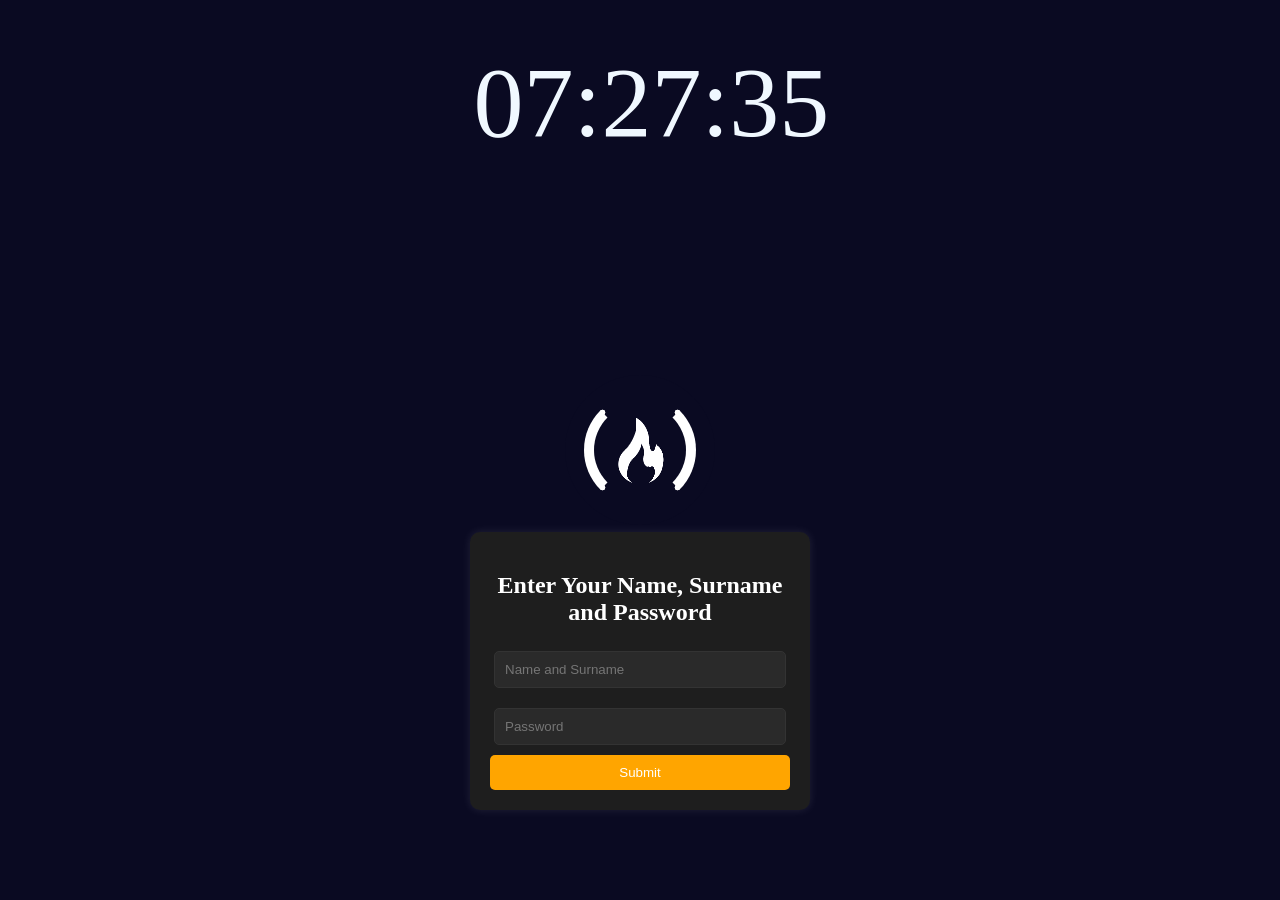
==== index.html @ 4bb4c62f "Added last week's files to week1 branch" ====
<!DOCTYPE html>
<html lang="en">
<head>
    <meta charset="UTF-8">
    <meta name="viewport" content="width=device-width, initial-scale=1.0">
    <title>Entering Page</title>
    <link rel="stylesheet" href="style.css">
</head>
<body>

     <!-- I took the logo from https://codepen.io/t_afif/pen/dyZvjqw -->
    <div class="freecodecamp"></div>

    <video id="backgroundLoop" autoplay loop muted>
        <source src="background.mp4" type="video/mp4">
    </video>

    <div id="clock"></div>

    <button id="button1"></button>
    
    <div class="register" id="registerPart">
        <h2>Enter Your Name, Surname and Password</h2>
        <form id="registerForm">
            <input type="text" id="nameSurname" placeholder="Name and Surname" required>
            <input type="password" id="password" placeholder="Password" required>
            <button type="button" id="submitButton">Submit</button>
        </form>
    </div>

    <script src="script.js"></script>

</body>
</html>
---- style.css ----
#backgroundLoop{
  top: 0;
  left: 0;
  width: 100%;
  height: 100%;
  object-fit: cover;
  z-index: -1;
  position: fixed;
}

#clock {
  position: absolute;
  font-size: 100px;
  margin-bottom: 37%;
  color: aliceblue;
  left:37%;
  top: 5%;
}

/* I took the logo from https://codepen.io/t_afif/pen/dyZvjqw */
.freecodecamp {
  width: 150px;
  aspect-ratio: 1;
  border-radius: 50%;
  position: relative;
  background: 
    radial-gradient(44% 83% at 48% 0,#0a0a22 91%,#fff) 59% 49%/5% 6% no-repeat,
    linear-gradient(#0a0a22 0 0) 49% 59%/5% 5% no-repeat,
    radial-gradient(106% 121% at 0% 0%,#0000 97%,#0a0a22 ) 42.5% 49%/15% 15% no-repeat,
    radial-gradient(50% 50% at -25% 50%,#0a0a22 90%,#0000 ) 56% 52%/9% 14% no-repeat,
    radial-gradient(75% 80% at 100% 19%,#fff 88%,#0a0a22 ) 53.5% 59%/5% 7% no-repeat,
    radial-gradient(85% 107% at 100% 111%,#0a0a22 94%,#0000 ) 43% 62%/7% 12% no-repeat,
    radial-gradient(farthest-side,#0a0a22 90%,#0000 ) 58% 66%/4% 8% no-repeat,
    radial-gradient(farthest-side,#0a0a22 98%,#0000 ) 50% 69%/18% 14% no-repeat,
    radial-gradient(103% 120% at 0% 0%,#0000 98%,#fff 101%) 36% 34%/19% 24% no-repeat,      
    radial-gradient(100% 50% at -27% 50%,#fff 97%,#0000) 65% 58%/7% 21% no-repeat,      
    radial-gradient(101% 50% at -41% 50%,#fff 97%,#0000) 56% 41%/15% 35% no-repeat,      
    radial-gradient(farthest-side,#fff 97%,#0000) 50% 63%/30% 27% no-repeat,      
    radial-gradient(#fff 5%, #0000 6%) border-box 0 0/50% 50%,
    #0a0a22;
}

.freecodecamp:before {
  content: "";
  position: absolute;
  inset: 12.5%;
  border: 10px solid;
  border-color: #0000 #fff;
  border-radius: 50%;
}

body {
margin: 0;
height: 100vh;
display: grid;
place-content: center;
}

/* transparent button */
#button1{
  position: absolute;
  top: 50%;
  transform: translateY(-50%);
  font-size: 16px;
  color: white;
  border: none;
  border-radius: 5px;
  cursor: pointer;
  height: 140px;
  width: 140px;
  left: 40rem;
  background: transparent;
}

body {
  display: flex;
  flex-direction: column;
  justify-content: center;
  align-items: center;
  height: 100vh;
  background-color: #252525;
  color: #ffffff;
}

/* Entry Form */
body {
  display: flex;
  flex-direction: column;
  justify-content: center;
  align-items: center;
  height: 100vh;
  background-color:#0a0a22;
  color:#ffffff;
}

.register {
  position: absolute;
  bottom: 10%;
  background: #1e1e1e;
  padding: 20px;
  border-radius: 10px;
  box-shadow: 0px 0px 10px rgba(255, 255, 255, 0.1);
  text-align: center;
  width: 300px;
}

.register h2 {
  margin-bottom: 15px;
}

.register input {
  width: 90%;
  padding: 10px;
  margin: 10px 0;
  border: 1px solid #333;
  border-radius: 5px;
  background: #2a2a2a;
  color: #ffffff;
}

.register button {
  width: 100%;
  padding: 10px;
  background:orange;
  color: white;
  border: none;
  border-radius: 5px;
  cursor: pointer;
}

.register button:hover {
  background:darkblue;
}
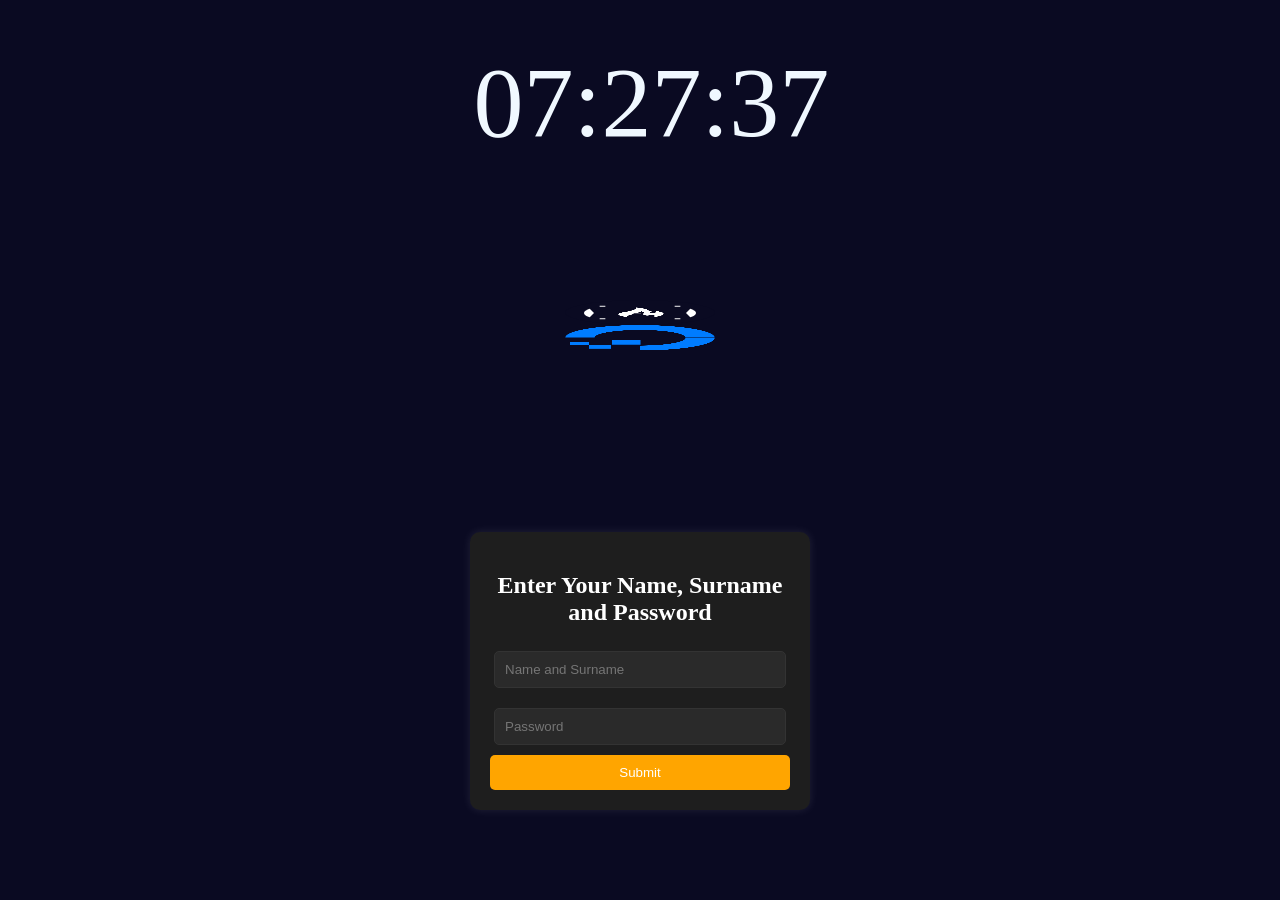
==== commit dfa52a40: "I added the second css art" ====
--- a/index.html
+++ b/index.html
@@ -28,6 +28,8 @@
         </form>
     </div>
 
+    <div class="digitalocean"></div>
+
     <script src="script.js"></script>
 
 </body>
--- a/style.css
+++ b/style.css
@@ -132,3 +132,21 @@
   background:darkblue;
 }
 
+/*The Other Logo with css */
+.digitalocean {
+  width: 150px;
+  aspect-ratio: 1;
+  background:
+    repeating-conic-gradient(at 46% 46%,#0000 0 25%,#007cff 0 50%) 5% 94%/27.5% 27.5% no-repeat,
+    conic-gradient(#007cff 0 0) 38.5% 76.5%/19% 19% no-repeat,
+    radial-gradient(100% 100% at 0   0   ,#0000 60%,#007cff 61% 99%,#0000) 100% 100%/50% 50% no-repeat,
+    radial-gradient(50%  100% at 50% 100%,#0000 60%,#007cff 61% 99%,#0000) top/100% 50% no-repeat
+}
+
+
+body {
+    margin: 10;
+    margin-top: 300px;
+    height: 50px;
+}
+
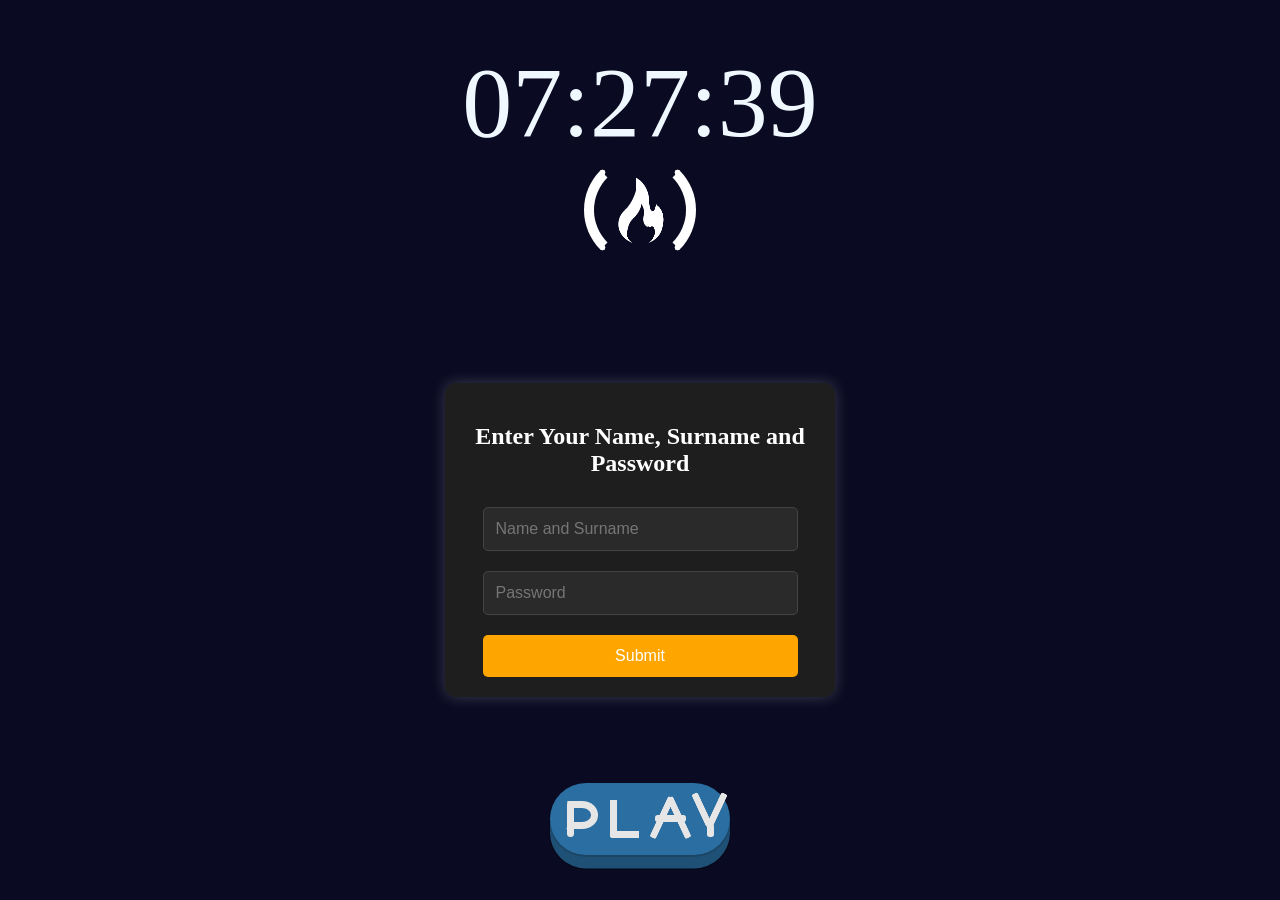
==== commit 2f72e07f: "I changed the logo in the entry page. Added table.html and table.css and table.js files for week3 la" ====
--- a/index.html
+++ b/index.html
@@ -12,25 +12,34 @@
     <div class="freecodecamp"></div>
 
     <video id="backgroundLoop" autoplay loop muted>
-        <source src="background.mp4" type="video/mp4">
+        <source src="media/background.mp4" type="video/mp4">
     </video>
 
     <div id="clock"></div>
 
-    <button id="button1"></button>
     
     <div class="register" id="registerPart">
         <h2>Enter Your Name, Surname and Password</h2>
         <form id="registerForm">
-            <input type="text" id="nameSurname" placeholder="Name and Surname" required>
+            <input type="text" id="username" placeholder="Name and Surname" required>
             <input type="password" id="password" placeholder="Password" required>
             <button type="button" id="submitButton">Submit</button>
         </form>
     </div>
 
-    <div class="digitalocean"></div>
+     <!-- I took the logo from: https://codepen.io/josetxu/pen/xxaNzGj -->
+    <div class="content">
+        <input type="checkbox" id="play">
+        <label for="play">
+            <div class="letter-p"></div>
+            <div class="letter-l"></div>
+            <div class="letter-a"><span></span></div>
+            <div class="letter-y"></div>
+        </label>
+    </div>
 
     <script src="script.js"></script>
 
 </body>
 </html>
+
--- a/style.css
+++ b/style.css
@@ -1,4 +1,7 @@
-#backgroundLoop{
+/* I took help from grok while editing this css file */
+
+
+#backgroundLoop {
   top: 0;
   left: 0;
   width: 100%;
@@ -8,34 +11,51 @@
   position: fixed;
 }
 
+body {
+  margin: 0;
+  height: 100vh;
+  display: flex;
+  flex-direction: column;
+  justify-content: center;
+  align-items: center;
+  background-color: #0a0a22;
+  color: #ffffff;
+  overflow: hidden;
+}
+
 #clock {
   position: absolute;
   font-size: 100px;
-  margin-bottom: 37%;
   color: aliceblue;
-  left:37%;
   top: 5%;
-}
-
-/* I took the logo from https://codepen.io/t_afif/pen/dyZvjqw */
+  left: 50%;
+  transform: translateX(-50%);
+  z-index: 1;
+}
+
+/* I took the first css art from https://codepen.io/t_afif/pen/dyZvjqw */
 .freecodecamp {
   width: 150px;
   aspect-ratio: 1;
   border-radius: 50%;
-  position: relative;
+  position: absolute;
+  top: 15%;
+  left: 50%;
+  transform: translateX(-50%);
+  z-index: 1;
   background: 
-    radial-gradient(44% 83% at 48% 0,#0a0a22 91%,#fff) 59% 49%/5% 6% no-repeat,
+    radial-gradient(44% 83% at 48% 0, #0a0a22 91%, #fff) 59% 49%/5% 6% no-repeat,
     linear-gradient(#0a0a22 0 0) 49% 59%/5% 5% no-repeat,
-    radial-gradient(106% 121% at 0% 0%,#0000 97%,#0a0a22 ) 42.5% 49%/15% 15% no-repeat,
-    radial-gradient(50% 50% at -25% 50%,#0a0a22 90%,#0000 ) 56% 52%/9% 14% no-repeat,
-    radial-gradient(75% 80% at 100% 19%,#fff 88%,#0a0a22 ) 53.5% 59%/5% 7% no-repeat,
-    radial-gradient(85% 107% at 100% 111%,#0a0a22 94%,#0000 ) 43% 62%/7% 12% no-repeat,
-    radial-gradient(farthest-side,#0a0a22 90%,#0000 ) 58% 66%/4% 8% no-repeat,
-    radial-gradient(farthest-side,#0a0a22 98%,#0000 ) 50% 69%/18% 14% no-repeat,
-    radial-gradient(103% 120% at 0% 0%,#0000 98%,#fff 101%) 36% 34%/19% 24% no-repeat,      
-    radial-gradient(100% 50% at -27% 50%,#fff 97%,#0000) 65% 58%/7% 21% no-repeat,      
-    radial-gradient(101% 50% at -41% 50%,#fff 97%,#0000) 56% 41%/15% 35% no-repeat,      
-    radial-gradient(farthest-side,#fff 97%,#0000) 50% 63%/30% 27% no-repeat,      
+    radial-gradient(106% 121% at 0% 0%, #0000 97%, #0a0a22) 42.5% 49%/15% 15% no-repeat,
+    radial-gradient(50% 50% at -25% 50%, #0a0a22 90%, #0000) 56% 52%/9% 14% no-repeat,
+    radial-gradient(75% 80% at 100% 19%, #fff 88%, #0a0a22) 53.5% 59%/5% 7% no-repeat,
+    radial-gradient(85% 107% at 100% 111%, #0a0a22 94%, #0000) 43% 62%/7% 12% no-repeat,
+    radial-gradient(farthest-side, #0a0a22 90%, #0000) 58% 66%/4% 8% no-repeat,
+    radial-gradient(farthest-side, #0a0a22 98%, #0000) 50% 69%/18% 14% no-repeat,
+    radial-gradient(103% 120% at 0% 0%, #0000 98%, #fff 101%) 36% 34%/19% 24% no-repeat,      
+    radial-gradient(100% 50% at -27% 50%, #fff 97%, #0000) 65% 58%/7% 21% no-repeat,      
+    radial-gradient(101% 50% at -41% 50%, #fff 97%, #0000) 56% 41%/15% 35% no-repeat,      
+    radial-gradient(farthest-side, #fff 97%, #0000) 50% 63%/30% 27% no-repeat,      
     radial-gradient(#fff 5%, #0000 6%) border-box 0 0/50% 50%,
     #0a0a22;
 }
@@ -49,104 +69,204 @@
   border-radius: 50%;
 }
 
-body {
-margin: 0;
-height: 100vh;
-display: grid;
-place-content: center;
-}
-
-/* transparent button */
-#button1{
-  position: absolute;
-  top: 50%;
-  transform: translateY(-50%);
-  font-size: 16px;
+/* Register form */
+.register {
+  position: absolute;
+  top: 60%;
+  left: 50%;
+  transform: translate(-50%, -50%);
+  background: #1e1e1e;
+  padding: 20px;
+  border-radius: 10px;
+  box-shadow: 0px 0px 15px rgba(255, 255, 255, 0.2);
+  text-align: center;
+  width: 350px;
+  z-index: 2;
+}
+
+.register h2 {
+  margin-bottom: 20px;
+  font-size: 1.5em;
+  color: #ffffff;
+}
+
+.register form {
+  display: flex;
+  flex-direction: column;
+  align-items: center;
+}
+
+.register input {
+  width: 90%;
+  padding: 12px;
+  margin: 10px 0;
+  border: 1px solid #444;
+  border-radius: 5px;
+  background: #2a2a2a;
+  color: #ffffff;
+  font-size: 1em;
+  box-sizing: border-box;
+  display: block;
+}
+
+.register button {
+  width: 90%;
+  padding: 12px;
+  background: orange;
   color: white;
   border: none;
   border-radius: 5px;
   cursor: pointer;
-  height: 140px;
-  width: 140px;
-  left: 40rem;
-  background: transparent;
-}
-
-body {
-  display: flex;
-  flex-direction: column;
-  justify-content: center;
-  align-items: center;
-  height: 100vh;
-  background-color: #252525;
-  color: #ffffff;
-}
-
-/* Entry Form */
-body {
-  display: flex;
-  flex-direction: column;
-  justify-content: center;
-  align-items: center;
-  height: 100vh;
-  background-color:#0a0a22;
-  color:#ffffff;
-}
-
-.register {
-  position: absolute;
-  bottom: 10%;
-  background: #1e1e1e;
-  padding: 20px;
-  border-radius: 10px;
-  box-shadow: 0px 0px 10px rgba(255, 255, 255, 0.1);
-  text-align: center;
-  width: 300px;
-}
-
-.register h2 {
-  margin-bottom: 15px;
-}
-
-.register input {
-  width: 90%;
-  padding: 10px;
-  margin: 10px 0;
-  border: 1px solid #333;
-  border-radius: 5px;
-  background: #2a2a2a;
-  color: #ffffff;
-}
-
-.register button {
+  font-size: 1em;
+  margin-top: 10px;
+  transition: background 0.3s ease;
+}
+
+.register button:hover {
+  background: darkblue;
+}
+
+/* I took the second css art from: https://codepen.io/josetxu/pen/xxaNzGj */
+.content {
+  position: absolute;
+  bottom: 5%;
+  left: 50%;
+  transform: translateX(-50%);
+  width: 20vmin;
+  height: 8vmin;
+  background: #2b6ea1;
+  display: flex;
+  align-items: center;
+  justify-content: center;
+  border-radius: 5vmin;
+  box-shadow: 0 1px 0 1px #0002, 0 1vmin 0 0 #1f5176, 0 1.5vmin 0 0 #1f5176, 0 1.5vmin 0 1px #0004;
+  transition: all 0.5s ease 0s;
+  z-index: 1;
+}
+
+.content:hover {
+  transform: translateX(-50%) translateY(3px);
+  box-shadow: 0 1px 0 1px #0002, 0 calc(1vmin - 5px) 0 0 #2c4050, 0 calc(1.5vmin - 5px) 0 0 #2c4050;
+}
+
+.letter-p {
+  border-left: 0.8vmin solid #e6e6e6;
+  height: 4vmin;
+  border-radius: 0.4vmin;
+  position: relative;
+}
+
+.letter-p:before {
+  content: "";
+  border: 0.8vmin solid #e6e6e6;
+  border-color: #e6e6e6 #e6e6e6 #e6e6e6 #fff0;
+  width: 2vmin;
+  height: 1.5vmin;
+  margin-left: -0.8vmin;
+  position: absolute;
+  border-radius: 10% 50% 50% 0% / 10% 50% 50% 10%;
+}
+
+.letter-l {
+  border-left: 0.8vmin solid #e6e6e6;
+  border-bottom: 0.8vmin solid #e6e6e6;
+  height: 3.5vmin;
+  width: 2.5vmin;
+  margin-left: 4vmin;
+  margin-right: 1.5vmin;
+  border-radius: 0 0 0 0.3vmin;
+  position: relative;
+}
+
+.letter-a {
+  height: 4vmin;
+  width: 4vmin;
+  border-radius: 0.3vmin;
+  position: relative;
+  display: flex;
+  align-items: center;
+  justify-content: center;
+  transition: all 0.5s ease 0s;
+}
+
+.letter-a:before, .letter-a:after {
+  content: "";
+  border-left: 0.8vmin solid #e6e6e6;
+  height: 5vmin;
+  border-radius: 0.3vmin;
+  position: absolute;
+  transform: rotate(25deg);
+  transform-origin: center 0.25vmin;
+}
+
+.letter-a:after {
+  transform: rotate(-25deg);
+}
+
+.letter-a span {
+  border-bottom: 0.8vmin solid #e6e6e6;
+  width: 3.5vmin;
+  position: absolute;
+  top: 1.5vmin;
+  border-radius: 0.3vmin;
+  transition: all 0.5s ease 0s;
+}
+
+.letter-y {
+  border-left: 0.8vmin solid #e6e6e6;
+  height: 1.5vmin;
+  margin-top: 2.5vmin;
+  margin-left: 2vmin;
+  border-radius: 0.3vmin;
+  position: relative;
+  transition: all 0.5s ease 0s;
+}
+
+.letter-y:before, .letter-y:after {
+  content: "";
+  border-left: 0.8vmin solid #e6e6e6;
+  height: 4vmin;
+  margin-top: 0.3vmin;
+  margin-left: -0.8vmin;
+  border-radius: 0.3vmin;
+  transform: rotate(155deg);
+  position: absolute;
+  transform-origin: center top;
+}
+
+.letter-y:after {
+  transform: rotate(205deg);
+}
+
+input { display: none; }
+
+label {
+  display: flex;
+  align-items: center;
+  justify-content: center;
+  cursor: pointer;
   width: 100%;
-  padding: 10px;
-  background:orange;
-  color: white;
-  border: none;
-  border-radius: 5px;
-  cursor: pointer;
-}
-
-.register button:hover {
-  background:darkblue;
-}
-
-/*The Other Logo with css */
-.digitalocean {
-  width: 150px;
-  aspect-ratio: 1;
-  background:
-    repeating-conic-gradient(at 46% 46%,#0000 0 25%,#007cff 0 50%) 5% 94%/27.5% 27.5% no-repeat,
-    conic-gradient(#007cff 0 0) 38.5% 76.5%/19% 19% no-repeat,
-    radial-gradient(100% 100% at 0   0   ,#0000 60%,#007cff 61% 99%,#0000) 100% 100%/50% 50% no-repeat,
-    radial-gradient(50%  100% at 50% 100%,#0000 60%,#007cff 61% 99%,#0000) top/100% 50% no-repeat
-}
-
-
-body {
-    margin: 10;
-    margin-top: 300px;
-    height: 50px;
-}
-
+  height: 100%;
+}
+
+input:checked + label .letter-a,
+label:hover .letter-a {
+  transform: rotate(90deg);
+}
+
+input:checked + label .letter-a span,
+label:hover .letter-a span {
+  margin-top: 3vmin;
+  width: 4.85vmin;
+}
+
+input:checked + label .letter-p,
+input:checked + label .letter-l,
+input:checked + label .letter-y {
+  opacity: 0.15;
+}
+
+input:checked + label {
+  background: #03A9F4cc;
+  box-shadow: 0 0 5vmin 1vmin #009be1;
+}
